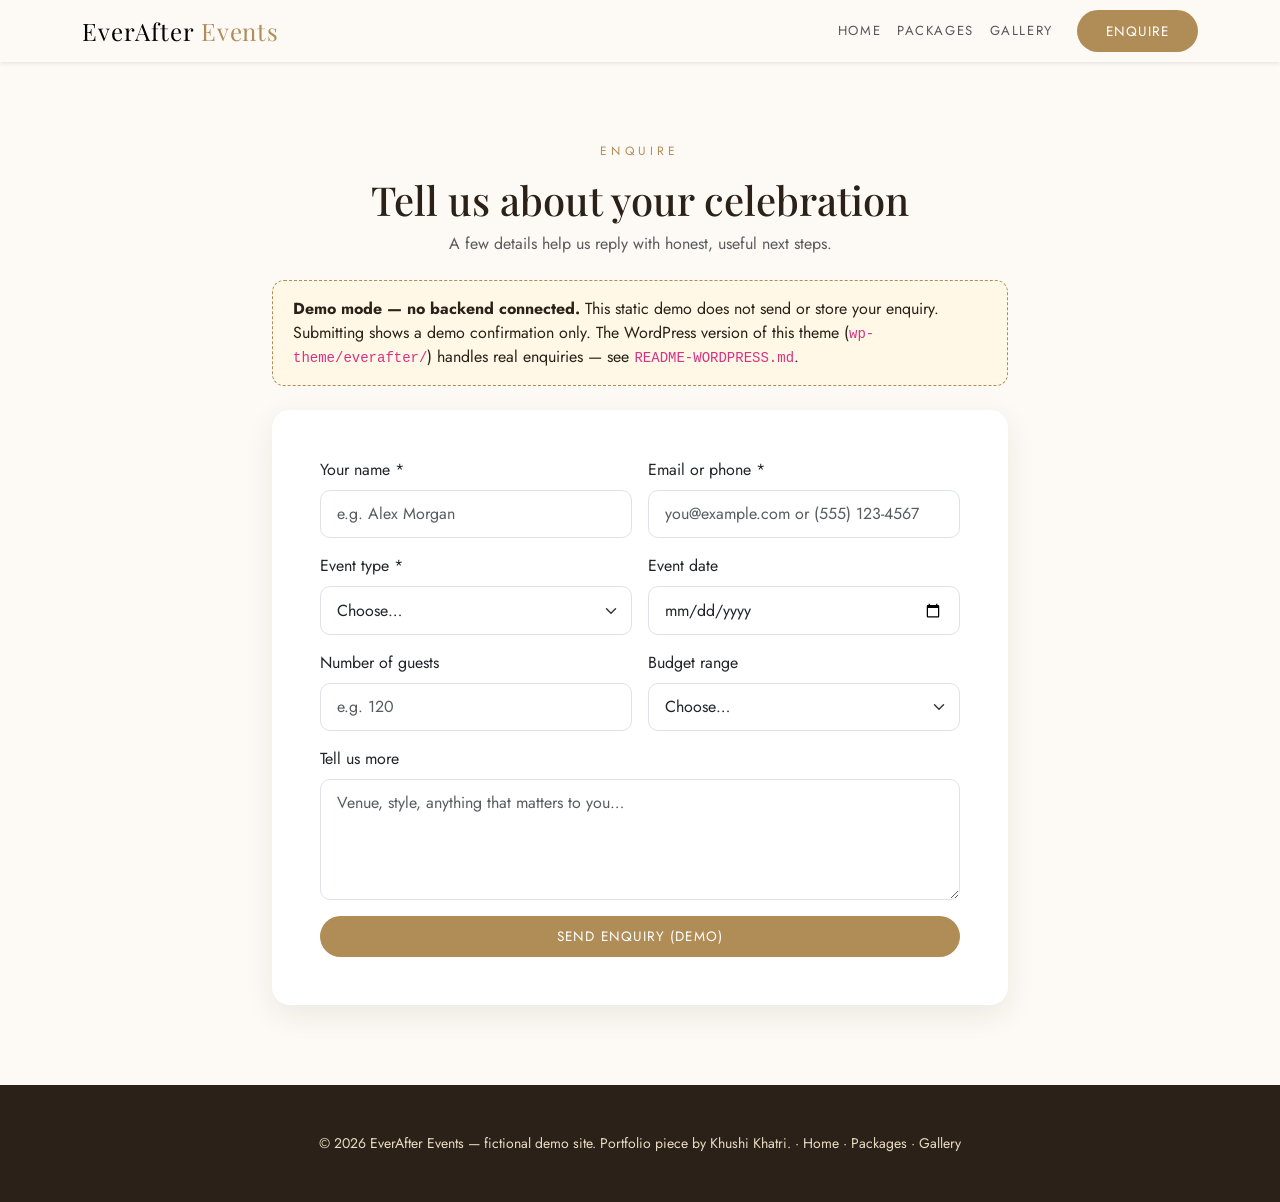
==== enquiry.html @ 9af406d5 "Add EverAfter Events: wedding packages, gallery, enquiry form + custom WordPress theme" ====
<!DOCTYPE html>
<html lang="en">
<head>
<meta charset="UTF-8"><meta name="viewport" content="width=device-width, initial-scale=1">
<title>Enquire — EverAfter Events</title>
<meta name="description" content="Send an enquiry to the fictional EverAfter Events wedding planning studio.">
<link href="https://cdn.jsdelivr.net/npm/bootstrap@5.3.3/dist/css/bootstrap.min.css" rel="stylesheet">
<link href="https://fonts.googleapis.com/css2?family=Playfair+Display:wght@500;600;700&family=Jost:wght@300;400;500;600&display=swap" rel="stylesheet">
<link rel="stylesheet" href="css/style.css">
</head>
<body>
<nav class="navbar navbar-expand-lg sticky-top shadow-sm">
  <div class="container">
    <a class="navbar-brand" href="index.html">EverAfter <span style="color:#b08d57">Events</span></a>
    <button class="navbar-toggler" type="button" data-bs-toggle="collapse" data-bs-target="#nav"><span class="navbar-toggler-icon"></span></button>
    <div class="collapse navbar-collapse" id="nav">
      <ul class="navbar-nav ms-auto align-items-lg-center">
        <li class="nav-item"><a class="nav-link" href="index.html">Home</a></li>
        <li class="nav-item"><a class="nav-link" href="packages.html">Packages</a></li>
        <li class="nav-item"><a class="nav-link" href="gallery.html">Gallery</a></li>
        <li class="nav-item ms-lg-3"><a class="btn btn-gold btn-sm" href="enquiry.html">Enquire</a></li>
      </ul>
    </div>
  </div>
</nav>

<section class="section"><div class="container" style="max-width:760px">
  <div class="text-center mb-4 reveal"><p class="eyebrow">Enquire</p><h1>Tell us about your celebration</h1><p class="text-muted">A few details help us reply with honest, useful next steps.</p></div>

  <div class="demo-note mb-4 reveal">
    <strong>Demo mode — no backend connected.</strong>
    This static demo does not send or store your enquiry. Submitting shows a demo confirmation only.
    The WordPress version of this theme (<code>wp-theme/everafter/</code>) handles real enquiries — see <code>README-WORDPRESS.md</code>.
  </div>

  <form id="enquiry-form" class="card p-4 p-md-5 reveal" novalidate>
    <div class="row g-3">
      <div class="col-md-6"><label class="form-label" for="eq-name">Your name *</label><input class="form-control" id="eq-name" required placeholder="e.g. Alex Morgan"></div>
      <div class="col-md-6"><label class="form-label" for="eq-contact">Email or phone *</label><input class="form-control" id="eq-contact" required placeholder="you@example.com or (555) 123-4567"></div>
      <div class="col-md-6"><label class="form-label" for="eq-type">Event type *</label>
        <select class="form-select" id="eq-type" required>
          <option value="" selected>Choose…</option><option>Wedding</option><option>Engagement</option><option>Reception</option><option>Anniversary</option><option>Other celebration</option>
        </select></div>
      <div class="col-md-6"><label class="form-label" for="eq-date">Event date</label><input type="date" class="form-control" id="eq-date"></div>
      <div class="col-md-6"><label class="form-label" for="eq-guests">Number of guests</label><input type="number" min="1" max="2000" class="form-control" id="eq-guests" placeholder="e.g. 120"></div>
      <div class="col-md-6"><label class="form-label" for="eq-budget">Budget range</label>
        <select class="form-select" id="eq-budget">
          <option value="" selected>Choose…</option><option>Under $5,000</option><option>$5,000 – $10,000</option><option>$10,000 – $25,000</option><option>$25,000+</option><option>Not sure yet</option>
        </select></div>
      <div class="col-12"><label class="form-label" for="eq-notes">Tell us more</label><textarea class="form-control" id="eq-notes" rows="4" placeholder="Venue, style, anything that matters to you…"></textarea></div>
      <div class="col-12"><button class="btn btn-gold w-100" type="submit">Send Enquiry (Demo)</button></div>
    </div>
  </form>

  <div id="enquiry-summary" class="card p-4 p-md-5 text-center d-none" role="status">
    <h2 class="h3">Thank you, <span id="enquiry-name"></span>!</h2>
    <p class="text-muted">This is a <strong>demo confirmation</strong> — nothing was sent or stored.</p>
    <p>Demo reference: <strong id="enquiry-ref"></strong></p>
    <p class="text-muted small">In the WordPress version, this enquiry would be emailed to the studio and saved in the dashboard.</p>
    <a class="btn btn-outline-gold" href="index.html">Back to Home</a>
  </div>
</div></section>

<footer class="py-5"><div class="container text-center"><p class="small mb-0">© 2026 EverAfter Events — fictional demo site. Portfolio piece by Khushi Khatri. · <a href="index.html">Home</a> · <a href="packages.html">Packages</a> · <a href="gallery.html">Gallery</a></p></div></footer>
<script src="https://cdn.jsdelivr.net/npm/bootstrap@5.3.3/dist/js/bootstrap.bundle.min.js"></script>
<script src="js/main.js"></script>
</body>
</html>
---- css/style.css ----
:root{--ink:#2b2118;--gold:#b08d57;--gold-lt:#e9dcc3;--blush:#f7efe6;--sage:#7d8b6f;--cream:#fdfaf5}
body{font-family:'Jost',system-ui,sans-serif;color:var(--ink);background:var(--cream)}
h1,h2,h3,.serif{font-family:'Playfair Display',serif}
.navbar{background:rgba(253,250,245,.96);backdrop-filter:blur(8px)}
.navbar-brand{font-family:'Playfair Display',serif;font-size:1.5rem;letter-spacing:.04em}
.nav-link{letter-spacing:.12em;text-transform:uppercase;font-size:.82rem}
.btn-gold{background:var(--gold);color:#fff;border-radius:999px;padding:.65rem 1.8rem;letter-spacing:.08em;text-transform:uppercase;font-size:.85rem;border:none}
.btn-gold:hover{background:#9a7a48;color:#fff;transform:translateY(-2px);box-shadow:0 8px 20px rgba(176,141,87,.35)}
.btn-outline-gold{border:1px solid var(--gold);color:var(--gold);border-radius:999px;padding:.6rem 1.6rem;letter-spacing:.08em;text-transform:uppercase;font-size:.85rem}
.btn-outline-gold:hover{background:var(--gold);color:#fff}
.hero{min-height:88vh;background:linear-gradient(rgba(43,33,24,.45),rgba(43,33,24,.45)),url('https://picsum.photos/seed/everafter-hero/1800/1100') center/cover;display:flex;align-items:center;color:#fff;text-align:center}
.hero h1{font-size:clamp(2.6rem,6vw,4.6rem);line-height:1.05}
.hero .lead{font-size:1.15rem;opacity:.92}
.eyebrow{letter-spacing:.35em;text-transform:uppercase;font-size:.75rem;color:var(--gold)}
.section{padding:5rem 0}
.card{border:none;border-radius:18px;overflow:hidden;box-shadow:0 10px 30px rgba(43,33,24,.08);transition:transform .3s ease,box-shadow .3s ease}
.card:hover{transform:translateY(-6px);box-shadow:0 18px 40px rgba(43,33,24,.14)}
.card img{height:240px;object-fit:cover;transition:transform .5s ease}
.card:hover img{transform:scale(1.05)}
.price{font-family:'Playfair Display',serif;font-size:2rem;color:var(--gold)}
.gallery-img{border-radius:14px;width:100%;height:280px;object-fit:cover;transition:transform .4s ease}
.gallery-img:hover{transform:scale(1.03)}
.reveal{opacity:0;transform:translateY(24px);transition:opacity .7s ease,transform .7s ease}
.reveal.visible{opacity:1;transform:none}
footer{background:#2b2118;color:#e9dcc3}
footer a{color:#e9dcc3;text-decoration:none}
footer a:hover{color:#fff}
.demo-note{background:#fff8e6;border:1px dashed var(--gold);border-radius:12px;padding:1rem 1.25rem}
.form-control,.form-select{border-radius:10px;padding:.7rem 1rem}
.form-control:focus,.form-select:focus{border-color:var(--gold);box-shadow:0 0 0 .25rem rgba(176,141,87,.25)}
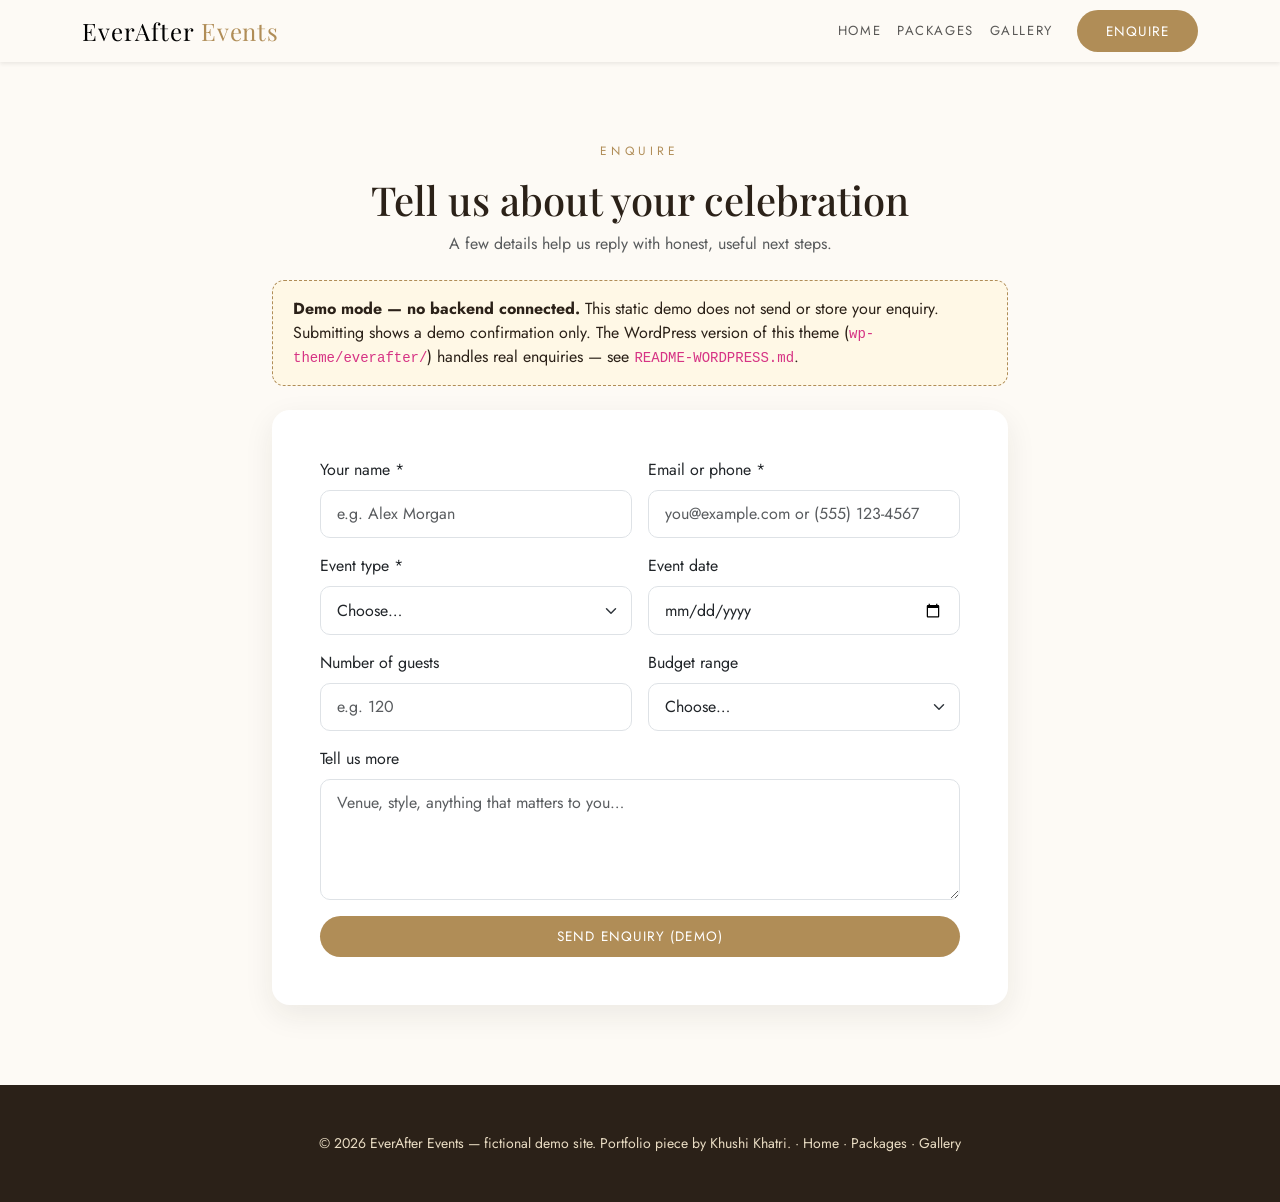
==== commit 779f585c: "Upgrade polish: animations, content, accessibility" ====
--- a/enquiry.html
+++ b/enquiry.html
@@ -9,10 +9,11 @@
 <link rel="stylesheet" href="css/style.css">
 </head>
 <body>
+<a class="skip-link" href="#main">Skip to main content</a>
 <nav class="navbar navbar-expand-lg sticky-top shadow-sm">
   <div class="container">
     <a class="navbar-brand" href="index.html">EverAfter <span style="color:#b08d57">Events</span></a>
-    <button class="navbar-toggler" type="button" data-bs-toggle="collapse" data-bs-target="#nav"><span class="navbar-toggler-icon"></span></button>
+    <button class="navbar-toggler" type="button" data-bs-toggle="collapse" data-bs-target="#nav" aria-controls="nav" aria-expanded="false" aria-label="Toggle navigation"><span class="navbar-toggler-icon"></span></button>
     <div class="collapse navbar-collapse" id="nav">
       <ul class="navbar-nav ms-auto align-items-lg-center">
         <li class="nav-item"><a class="nav-link" href="index.html">Home</a></li>
@@ -24,7 +25,7 @@
   </div>
 </nav>
 
-<section class="section"><div class="container" style="max-width:760px">
+<section class="section" id="main"><div class="container" style="max-width:760px">
   <div class="text-center mb-4 reveal"><p class="eyebrow">Enquire</p><h1>Tell us about your celebration</h1><p class="text-muted">A few details help us reply with honest, useful next steps.</p></div>
 
   <div class="demo-note mb-4 reveal">
@@ -35,8 +36,8 @@
 
   <form id="enquiry-form" class="card p-4 p-md-5 reveal" novalidate>
     <div class="row g-3">
-      <div class="col-md-6"><label class="form-label" for="eq-name">Your name *</label><input class="form-control" id="eq-name" required placeholder="e.g. Alex Morgan"></div>
-      <div class="col-md-6"><label class="form-label" for="eq-contact">Email or phone *</label><input class="form-control" id="eq-contact" required placeholder="you@example.com or (555) 123-4567"></div>
+      <div class="col-md-6"><label class="form-label" for="eq-name">Your name *</label><input class="form-control" id="eq-name" required placeholder="e.g. Alex Morgan" autocomplete="name"><div class="invalid-feedback">Please enter your name.</div></div>
+      <div class="col-md-6"><label class="form-label" for="eq-contact">Email or phone *</label><input class="form-control" id="eq-contact" required placeholder="you@example.com or (555) 123-4567" autocomplete="email"><div class="invalid-feedback">Please add an email or phone so the studio could reply.</div></div>
       <div class="col-md-6"><label class="form-label" for="eq-type">Event type *</label>
         <select class="form-select" id="eq-type" required>
           <option value="" selected>Choose…</option><option>Wedding</option><option>Engagement</option><option>Reception</option><option>Anniversary</option><option>Other celebration</option>
@@ -52,7 +53,7 @@
     </div>
   </form>
 
-  <div id="enquiry-summary" class="card p-4 p-md-5 text-center d-none" role="status">
+  <div id="enquiry-summary" class="card p-4 p-md-5 text-center d-none" role="status" aria-live="polite">
     <h2 class="h3">Thank you, <span id="enquiry-name"></span>!</h2>
     <p class="text-muted">This is a <strong>demo confirmation</strong> — nothing was sent or stored.</p>
     <p>Demo reference: <strong id="enquiry-ref"></strong></p>
--- a/css/style.css
+++ b/css/style.css
@@ -28,3 +28,29 @@
 .demo-note{background:#fff8e6;border:1px dashed var(--gold);border-radius:12px;padding:1rem 1.25rem}
 .form-control,.form-select{border-radius:10px;padding:.7rem 1rem}
 .form-control:focus,.form-select:focus{border-color:var(--gold);box-shadow:0 0 0 .25rem rgba(176,141,87,.25)}
+
+/* ===== Polish upgrade: motion, focus, responsiveness ===== */
+:root{--focus-ring:#b08d57}
+:focus-visible{outline:3px solid var(--focus-ring);outline-offset:2px;border-radius:4px}
+.skip-link{position:absolute;left:-9999px;top:0;background:#b08d57;color:#fff;padding:.6rem 1rem;z-index:2000;border-radius:0 0 10px 0;font-weight:600}
+.skip-link:focus{left:0;color:#fff}
+@keyframes heroUp{from{opacity:0;transform:translateY(22px)}to{opacity:1;transform:none}}
+@keyframes floaty{0%,100%{transform:translateY(0)}50%{transform:translateY(-10px)}}
+.hero .hero-badge,.hero h1,.hero .lead,.hero .d-flex,.hero .row.mt-5,.hero .btn{animation:heroUp .8s cubic-bezier(.22,1,.36,1) both}
+.hero h1{animation-delay:.08s}.hero .lead{animation-delay:.18s}.hero .d-flex{animation-delay:.28s}.hero .row.mt-5{animation-delay:.38s}
+.hero-img{animation:heroUp .9s .2s cubic-bezier(.22,1,.36,1) both}
+.btn{transition:transform .18s ease,box-shadow .18s ease,background-color .18s ease,color .18s ease}
+.btn:active{transform:translateY(1px) scale(.98)}
+.card-lift,.card{will-change:transform}
+.card-lift:focus-within,.card:focus-within{box-shadow:0 0 0 3px rgba(176,141,87,.35)}
+.icon-tile{transition:transform .3s ease}
+.card-lift:hover .icon-tile,.card:hover .icon-tile{transform:translateY(-3px) rotate(-3deg)}
+.reveal-left{opacity:0;transform:translateX(-28px);transition:opacity .7s ease,transform .7s ease}
+.reveal-right{opacity:0;transform:translateX(28px);transition:opacity .7s ease,transform .7s ease}
+.reveal-zoom{opacity:0;transform:scale(.96);transition:opacity .7s ease,transform .7s ease}
+.reveal-left.visible,.reveal-right.visible,.reveal-zoom.visible{opacity:1;transform:none}
+#back-to-top{position:fixed;right:1rem;bottom:1rem;z-index:1050;width:46px;height:46px;border-radius:50%;border:none;background:#b08d57;color:#fff;font-size:1.2rem;box-shadow:0 10px 24px rgba(0,0,0,.25);opacity:0;pointer-events:none;transform:translateY(8px);transition:opacity .25s ease,transform .25s ease}
+#back-to-top.show{opacity:1;pointer-events:auto;transform:none}
+#back-to-top:hover{transform:translateY(-2px)}
+@media(max-width:575px){.section-pad,.section{padding:3rem 0}.hero h1{font-size:clamp(2rem,9vw,2.8rem)!important}.gallery-img{height:180px}.cta-band{padding:2rem 1.25rem!important}}
+@media(prefers-reduced-motion:reduce){html{scroll-behavior:auto}*,*::before,*::after{animation-duration:.001ms!important;animation-iteration-count:1!important;transition-duration:.001ms!important}.reveal,.reveal-left,.reveal-right,.reveal-zoom{opacity:1!important;transform:none!important}.hero-img{transform:none!important}}
